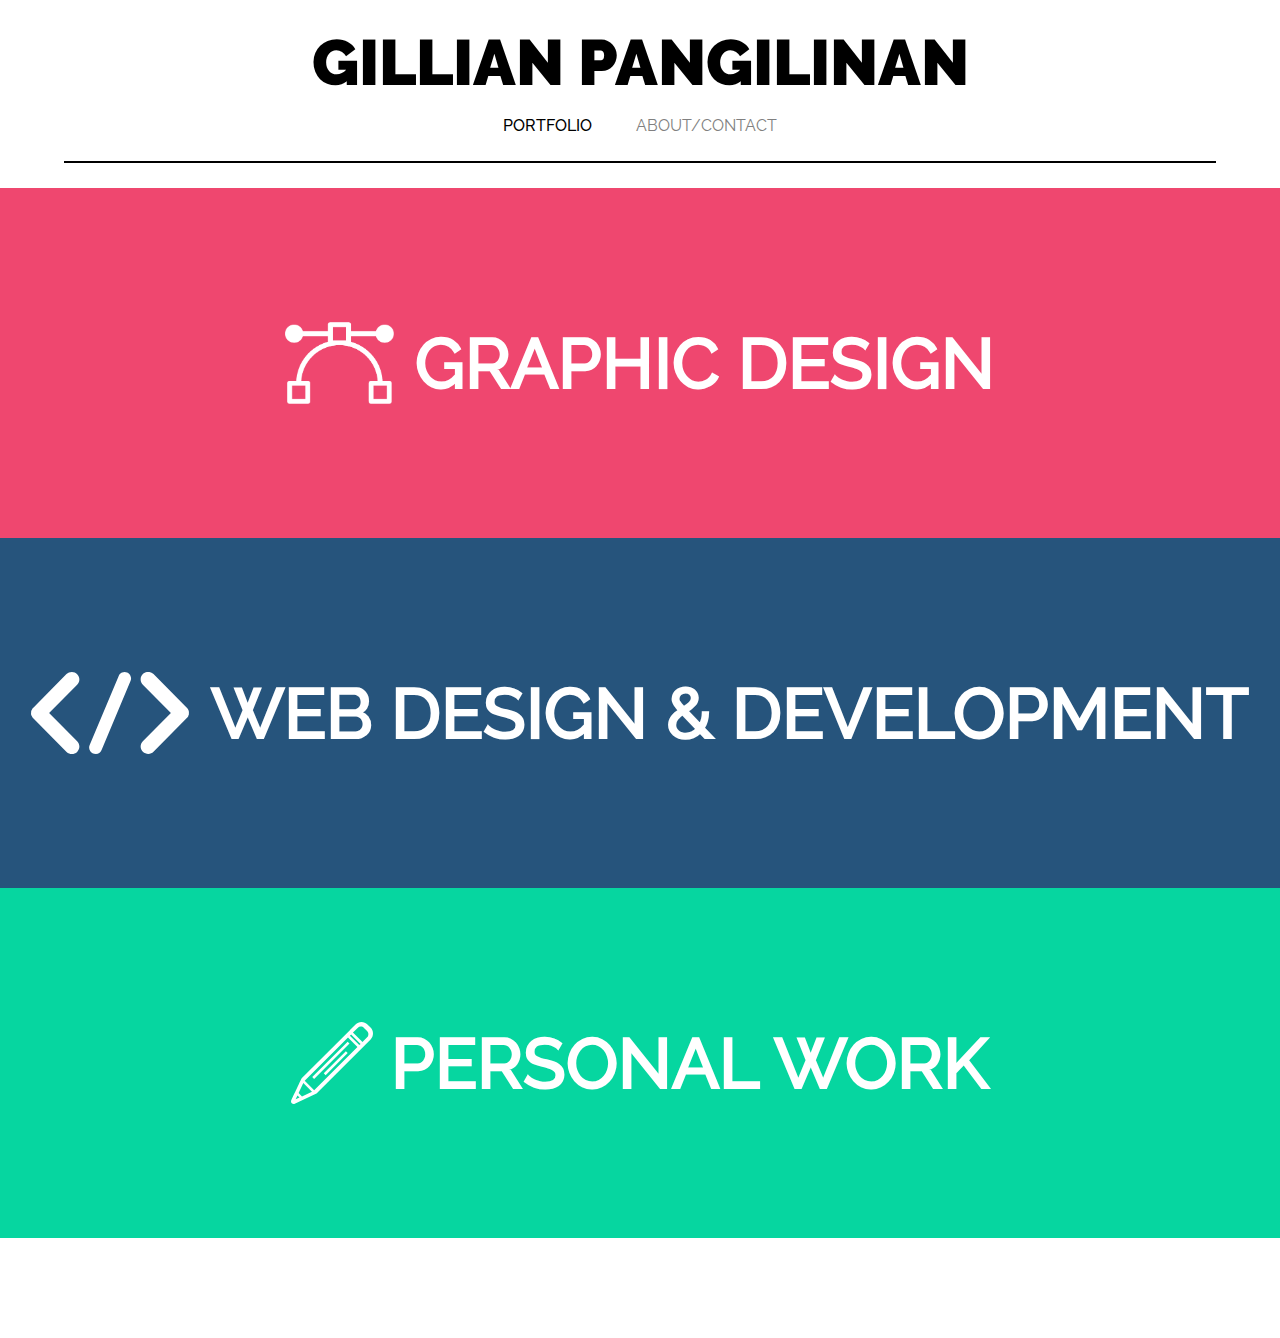
==== index.html @ 72c550c4 "First COmmit" ====
<!doctype html>
<html>
<head>
	<meta charset="UTF-8">
	<title>Gillian Pangilinan</title>
	<link rel="stylesheet" type="text/css" href="css/style.css">
</head>

<body>
	
	<header>
		<h1><a href="index.html">Gillian Pangilinan</a></h1>
		<nav>
			<ul>
				<li><a href="index.html" data-target="index" id="activePage">Portfolio</a></li>
				<li><a href="about.html" data-target="about">About/Contact</a></li>
			</ul>
		</nav>
	</header>
	
	<main id="portfolio">
		<a href="graphicDesign.html"><article id="graphicDesign">
			<h2>Graphic Design</h2>
		</article></a>
		<a href="WDD.html"><article id="wdd">
			<h2>Web Design & Development</h2>
		</article></a>
		<a href="personalWork.html"><article id="personalWork">
			<h2>Personal Work</h2>
		</article></a>
	</main>
	
	<script type="text/javascript" src="js/jquery-3.3.1.min.js"></script>
	<script type="text/javascript" src="js/script.js"></script>
	
</body>
	
</html>
---- css/style.css ----
@charset "UTF-8";
/* CSS Document */
@font-face{
	font-family: "Raleway";
	src:url("Raleway-Regular.ttf");
}
@font-face{
	font-family: "Raleway-Black";
	src:url("Raleway-Black.ttf");
}
@font-face{
	font-family: "Raleway-Medium";
	src:url("Raleway-Medium.ttf");
}
@font-face{
	font-family: "Roboto-Slab-Bold";
	src:url("RobotoSlab-Bold.ttf");
}

html, body{
	margin: 0px!important;
	padding: 0px;
	font-family: Raleway, Gotham, "Helvetica Neue", Helvetica, Arial, "sans-serif";
	-webkit-font-feature-settings: "lnum"; 
	-moz-font-feature-settings: "lnum"; 
	font-feature-settings: "lnum"; 
}

nav a, #portfolio a{
	text-decoration: none;
	color: #000;
}

a:active{
	color: #000;
}

/*-----HEADER-----*/
header{
	border-bottom: #000000 2px solid;
	width: 90%;
	margin: 25px 5%;
	padding-bottom: 10px;
	text-transform: uppercase;
	text-align: center;
}
h1{
	font-family: "Raleway-Black";
	font-size: 48pt;
	margin: 0px;
	padding: 0px;
}

h1 a{
	color: #000;
	text-decoration: none;
    -webkit-transition: color 0.5s; /* For Safari 3.1 to 6.0 */
    transition: color 0.5s;
}

h1 a:hover{
	color: #26547C;
}
/*-----NAVIGATION------*/
nav{
	font-weight: 100;
}

nav a{
	color: #808080;
    -webkit-transition: color 0.5s; /* For Safari 3.1 to 6.0 */
    transition: color 0.5s;
}

nav a:hover{
	color: #EF476F;
}

#activePage{
	color: #000000;
	font-family: "Raleway-Medium";
    -webkit-transition: color 0.5s; /* For Safari 3.1 to 6.0 */
    transition: color 0.5s;
}

#activePage:hover{
	color: #EF476F;
}

ul{
	list-style: none;
	padding: 0px;
}
li{
	display: inline;
	margin-right: 40px;
}
li:last-child{
	margin: 0px;
}

/*-----PORTFOLIO PAGE------*/
main{
	margin-bottom: 100px;
}

#portfolio article{
	min-height: 350px;
	display: flex;
	align-items: center;
}

h2{
	font-family: "Raleway-Medium";
	text-transform: uppercase;
	font-size: 70px;
	color: #fff;
	margin: auto;
}

#graphicDesign h2{
	background-image: url(../images/gd.png);
	background-size: contain;
	background-repeat: no-repeat;
	padding-left: 130px;
}

#wdd h2{
	background-image: url(../images/wdd.svg);
	background-size: contain;
	background-repeat: no-repeat;
	padding-left: 180px;
}

#personalWork h2{
	background-image: url(../images/pw.svg);
	background-size: contain;
	background-repeat: no-repeat;
	padding-left: 100px;
}

#graphicDesign{
	background-color:#EF476F;
}

#wdd{
	background-color: #26547C;
}

#personalWork{
	background-color: #06D6A0;
}

h3{
	font-family: "Raleway";
	text-transform: uppercase;
	font-size: 24pt;
	letter-spacing: 5px;
	text-align: center;
}

a div{
	width: 100%;
	height: 100%;
	background-color: red;
}

/*-----ART PAGES-----*/
.arrow{
	width: 18pt;
	float: left;
}

.container{
	max-width: 1500px;
	width: 80%;
	margin: 0px auto;
}

.container>section:last-child{
	margin-bottom: 0px;
}

.container section:first-child{
	margin-bottom: 50px;
}

main section img{
	width: 100%;
	box-shadow: 0 0 30px rgba(0,0,0,.1);
}

.logo{
	width: 100%;
	min-height: 350px;
	display: flex;
	align-items: center;
}

.logo img{
	max-width: 50%;
	max-height: 100px;
	width: auto;
	display: block;
	margin: 0 auto;
	box-shadow: none;
}

h5{
	font-family: "Raleway-Medium";
	font-size: 2em;
	width: 31.1%;
	float: left;
	text-align: right;
	margin-top: 50px;
}

section p{
	font-size: 1.2em;
	margin: 0px;
	line-height: 1.5;
}

section article{
	margin: auto;
	width: 90%;
}

section article section{
	width: 61.8%;
	float: right;
	margin-top: 50px;
	margin-bottom: 55px;
}

.grid img{
	margin-bottom: 5px;
	box-shadow: none;
}

#emotes img{
	min-width: 56px;
	width: 10%;
	max-width: 112px;
	float: left;
	margin-right: 5px;
}

main article{
	clear: both;
	overflow: hidden;
}

.floatLeft{
	width: 50%; 
	float: left;
}

.floatRight{
	width: 50%; 
	float: right;
}

/*-----ABOUT-----*/
h4{
	font-family:"Roboto-Slab-Bold";
	text-align: center;
	font-size: 150pt;
	margin: 0px;
}

#resumeLink{
	font-family: "Raleway-Bold";
	color: #808080;
	text-transform: uppercase;
}

#about{
	max-width: 800px;
	font-size: 16pt;
	text-align: center;
	margin: 0px auto;
}

#about p{
	line-height: 1.5;
}

/*-----FOOTER-----*/
footer{
	clear: both;
}

/*-----Media Queries-----*/
@media screen and (max-width: 1218px){
	/*fix text width and background image on portfolio page
	make container width wider*/
	h2{
		background-image: none!important;
		padding: 0px!important;
		text-align: center;
	}
	
	.container{
		width: 100%;	
	}
	
	.arrow{
		position: relative;
		left: 5%;
	}
	
	/*bg image for portfolio page.
	#graphicDesign{
		background-image: url(../images/gd.png);
	}
	
	#wdd{
		background-image: url(../images/wdd.png);
	}
	
	#personalWork{
		background-image: url(../images/pw.png);
	}
	
	#portfolio article{
		background-size: auto 30%;
		background-repeat: no-repeat;
		background-position: 5% 50%;
	}
	*/
}

@media screen and (max-width: 1025px){
	#portfolio article, .logo{
		min-height: 250px;
	}
	
	.logo img{
		min-height: 75px;
		width: auto;
	}
}

@media screen and (max-width: 769px){
	nav li{
		font-size: 15pt;
	}
	
	h2{
		font-size: 36pt;
		width: 90%;
	}
	
	h3{
		width: 80%;
		margin: auto;
		margin-bottom: 30px;
	}
	
	h4{
		font-size: 100pt;
	}
	
	h5{
		font-size: 20pt;
	}
	
	section p{
		font-size: 14pt;
	}
	
	#about{
		width: 87%;
		font-size: 14pt;
	}
	
	main{
		margin-bottom: 50px;
	}
}

@media screen and (max-width: 433px){
	h3{
		font-size: 18pt;
	}
	
	br {
		display: none;
	}
	
	h5{
		width: 100%;
		text-align: left;
		font-size: 24pt;
		margin-bottom: 25px;
		margin-top: 30px;
	}
	
	section article section{
		width: 100%;
		margin-top: 0px;
	}
	
	section p{
		font-size: 14pt;
	}
	
	section>img{
		width: 100%;
	}
	
	.floatLeft, .floatRight{
		width: 100%;
		float: none;
	}
	
	video{
		width: 100%;
	}
	
	.logo{
		min-height: 200px!important;
	}
	
	h1{
		font-size: 32pt;
	}
	
	#ch3mic4l .logo img, #ds-items .logo img{
		width: 70%;
		max-height: none;
		max-width: none;
	}
	
	#portfolio article{
		min-height: 200px;
	}
	
	h2{
		font-size: 24pt;
	}
	
	ul li{
		display: block;
		margin: 0px 0 20px 0;
		font-size: 12pt;
	}
	
	#about p:first-of-type{
		text-align: left;
		margin-bottom: 30px;
	}
	
	#pw{
		margin-bottom: 30px;
	}
	
	h4{
		font-size: 70pt;
	}
}
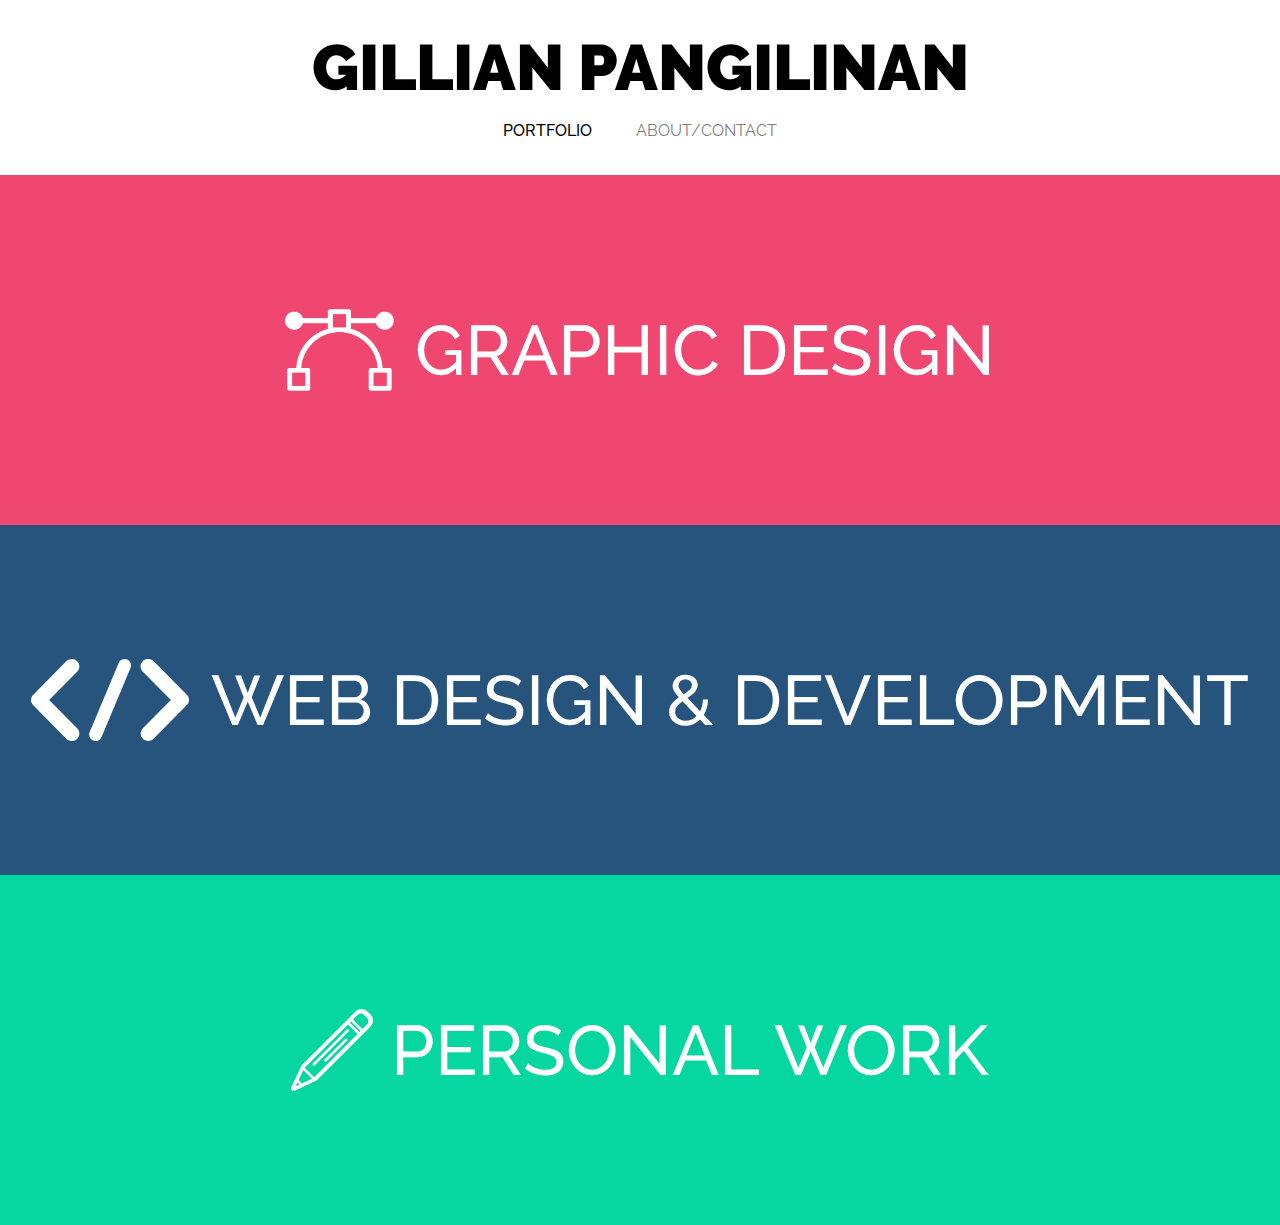
==== commit 20c7fa9c: "Fixed Media Queries to work on mobile and added further twitch work" ====
--- a/index.html
+++ b/index.html
@@ -2,6 +2,7 @@
 <html>
 <head>
 	<meta charset="UTF-8">
+	<meta name="viewport" content="width=device-width, initial-scale=1, maximum-scale=1">
 	<title>Gillian Pangilinan</title>
 	<link rel="stylesheet" type="text/css" href="css/style.css">
 </head>
@@ -18,7 +19,7 @@
 		</nav>
 	</header>
 	
-	<main id="portfolio">
+	<main id="portfolio" class="homeNav">
 		<a href="graphicDesign.html"><article id="graphicDesign">
 			<h2>Graphic Design</h2>
 		</article></a>
--- a/css/style.css
+++ b/css/style.css
@@ -37,15 +37,15 @@
 
 /*-----HEADER-----*/
 header{
-	border-bottom: #000000 2px solid;
 	width: 90%;
-	margin: 25px 5%;
-	padding-bottom: 10px;
+	margin: 30px 5% 35px 5%;
 	text-transform: uppercase;
 	text-align: center;
 }
+
 h1{
 	font-family: "Raleway-Black";
+	font-weight: 900;
 	font-size: 48pt;
 	margin: 0px;
 	padding: 0px;
@@ -99,9 +99,13 @@
 	margin: 0px;
 }
 
-/*-----PORTFOLIO PAGE------*/
+/*-----MAIN PAGE------*/
 main{
 	margin-bottom: 100px;
+}
+
+#portfolio{
+	margin-bottom: 0px;
 }
 
 #portfolio article{
@@ -110,9 +114,14 @@
 	align-items: center;
 }
 
+.homeNav article{
+	height: 200px!important;
+}
+
 h2{
 	font-family: "Raleway-Medium";
 	text-transform: uppercase;
+	font-weight: 500;
 	font-size: 70px;
 	color: #fff;
 	margin: auto;
@@ -159,12 +168,6 @@
 	text-align: center;
 }
 
-a div{
-	width: 100%;
-	height: 100%;
-	background-color: red;
-}
-
 /*-----ART PAGES-----*/
 .arrow{
 	width: 18pt;
@@ -173,7 +176,7 @@
 
 .container{
 	max-width: 1500px;
-	width: 80%;
+	width: 60%;
 	margin: 0px auto;
 }
 
@@ -208,6 +211,7 @@
 
 h5{
 	font-family: "Raleway-Medium";
+	font-weight: 500;
 	font-size: 2em;
 	width: 31.1%;
 	float: left;
@@ -261,9 +265,14 @@
 	float: right;
 }
 
+.half{
+	width:50%;
+}
+
 /*-----ABOUT-----*/
 h4{
 	font-family:"Roboto-Slab-Bold";
+	font-weight: 900;
 	text-align: center;
 	font-size: 150pt;
 	margin: 0px;
@@ -271,6 +280,7 @@
 
 #resumeLink{
 	font-family: "Raleway-Bold";
+	font-weight: bold;
 	color: #808080;
 	text-transform: uppercase;
 }
@@ -302,7 +312,7 @@
 	}
 	
 	.container{
-		width: 100%;	
+		width: 80%;	
 	}
 	
 	.arrow{
@@ -343,6 +353,11 @@
 }
 
 @media screen and (max-width: 769px){
+	
+	.container{
+		width: 100%;
+	}
+	
 	nav li{
 		font-size: 15pt;
 	}
@@ -380,7 +395,7 @@
 	}
 }
 
-@media screen and (max-width: 433px){
+@media screen and (max-width: 479px){
 	h3{
 		font-size: 18pt;
 	}
@@ -406,14 +421,15 @@
 		font-size: 14pt;
 	}
 	
-	section>img{
-		width: 100%;
+	section:not(#emotes)>img{
+		width: 100%!important;
 	}
 	
 	.floatLeft, .floatRight{
 		width: 100%;
 		float: none;
 	}
+	.half{width: 100%}
 	
 	video{
 		width: 100%;
